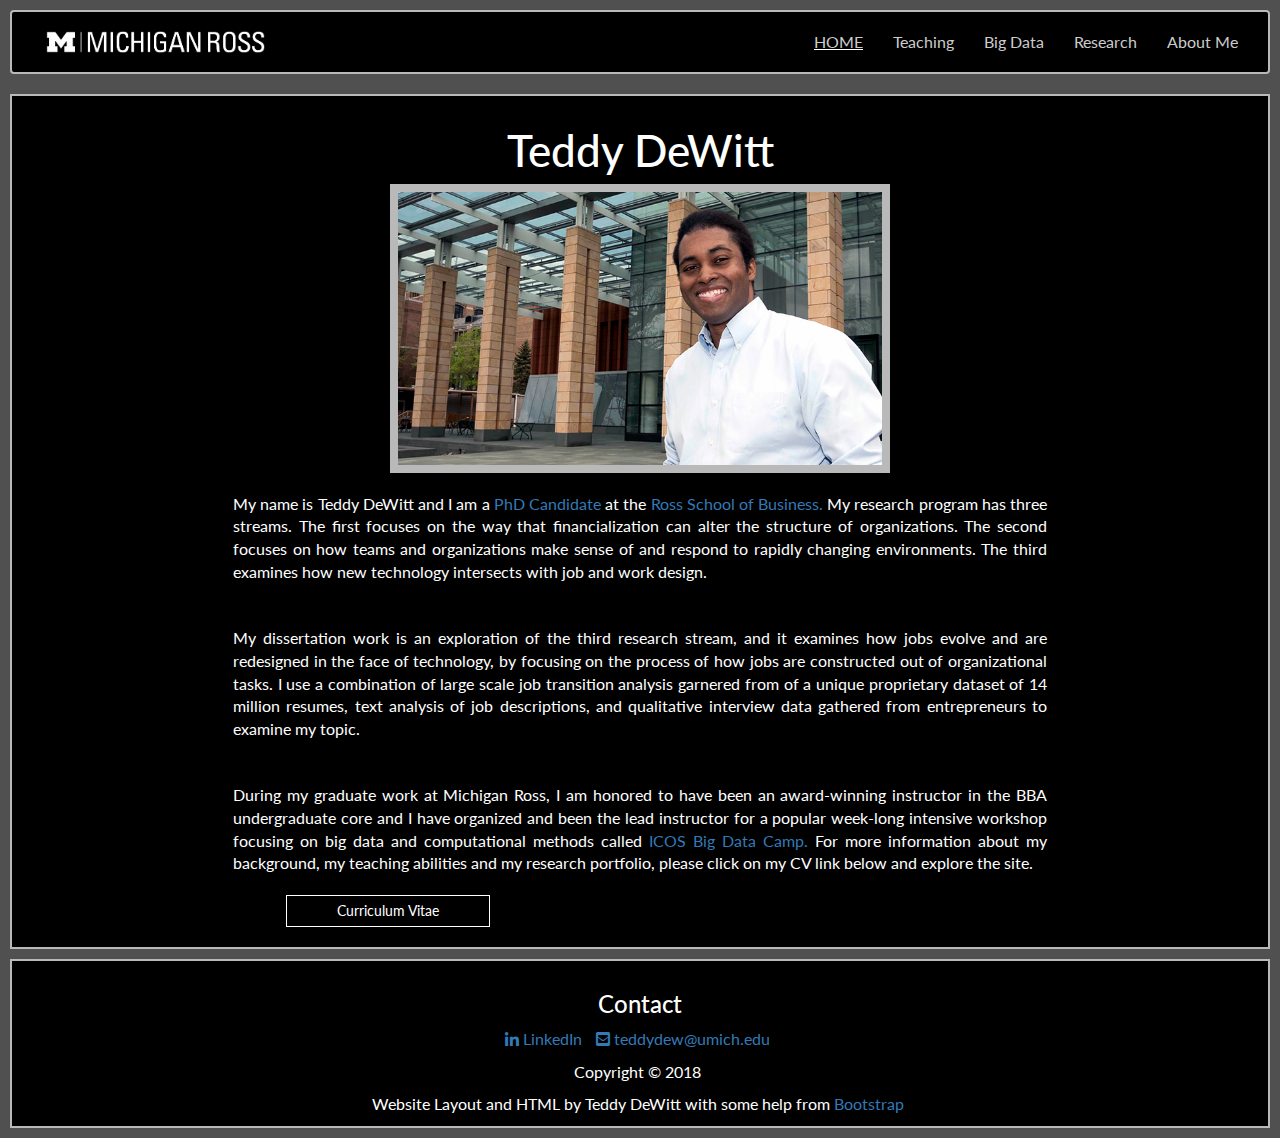
==== index.html @ 7348145e "Updated index.html to 2018-08-11 version of CV" ====
<!DOCTYPE html>
<html lang="en">
  <head>
    <meta charset="utf-8">
    <meta http-equiv="X-UA-Compatible" content="IE=edge">
    <meta name="viewport" content="width=device-width, initial-scale=1">
    <!-- The above 3 meta tags *must* come first in the head; any other head content must come *after* these tags -->
    <!-- Global site tag (gtag.js) - Google Analytics -->
    <script async src="https://www.googletagmanager.com/gtag/js?id=UA-123070462-1"></script>
    <script>
    window.dataLayer = window.dataLayer || [];
    function gtag(){dataLayer.push(arguments);}
    gtag('js', new Date());

    gtag('config', 'UA-123070462-1');
    </script>

    <meta name="copyright" content="This website is the copyright of Teddy DeWitt.">
    <meta name="description" content="This is the webpage of Teddy DeWitt, PhD Candidate.">
    <meta name="robots" content="index, follow">
    <title>Teddy DeWitt - Home</title>

    <!-- Bootstrap -->
    <link href="css/bootstrap.min.css" rel="stylesheet">
    <link rel="stylesheet" type="text/css" href="css/style.css">
    <link rel="stylesheet" href="font-awesome/css/fontawesome-all.css">
    
    <link href='https://fonts.googleapis.com/css?family=Lato' rel='stylesheet' type='text/css'>
    <link href='https://fonts.googleapis.com/css?family=Pacifico' rel='stylesheet' type='text/css'>
    <link href='https://fonts.googleapis.com/css?family=Droid+Sans' rel='stylesheet' type='text/css'>
    <link href="https://fonts.googleapis.com/css?family=Abel" rel="stylesheet" type='text/css'>
    <link rel="shortcut icon" href="img/Favicon_TD.ico">

    <!-- HTML5 shim and Respond.js for IE8 support of HTML5 elements and media queries-->
    <!-- WARNING: Respond.js doesn't work if you view the page via file:// -->
    <!--[if lt IE 9]>
      <script src="https://oss.maxcdn.com/html5shiv/3.7.2/html5shiv.min.js"></script>
      <script src="https://oss.maxcdn.com/respond/1.4.2/respond.min.js"></script>
    <![endif]-->
  </head>
  <body>
	<!--NAVBAR-->
	<div class="navbar navbar-default" role=navigation>
		<div class="container-fluid">
			<div class="navbar-header">
				
				<button type="button" class="navbar-toggle" data-toggle="collapse" data-target=".navbar-collapse">
				<span class="sr-only">Toggle Navigation</span>
					<span class="icon-bar"></span>
					<span class="icon-bar"></span>
					<span class="icon-bar"></span>
				
				</button>
				<a class="navbar-left" href="https://michiganross.umich.edu/faculty-research/areas-of-study/management-organizations"><img src="ross_logos/MichiganRossHoriz_White.png" height="60"/></a>
			
			</div>
			
			<div class="navbar-collapse collapse">
				<ul class="nav navbar-nav navbar-right">
					<li class="curloc"><a href="index.html">Home</a></li>
					<li><a href="html/Teaching.html">Teaching</a></li>
					<li><a href="html/BigData.html">Big Data</a></li>
					<li><a href="html/Research.html">Research</a></li>
					<li><a href="html/AboutMe.html">About Me</a></li>
					
					
					
				</ul>
			</div>
		</div>
	</div>	
	<!--END Navbar-->
	
	
	<!--Header-->
	<section id="about">
	<div class="header">
		<div class="container-fluid">
			<div class="row">
				
				<h1>Teddy DeWitt</h1>
			</div>
			<div class="row">
  				<div class="span4"></div>
  					<div class="teddypic">
  						<div class="span4">
  							<div class="coverphoto">
  							
  								<img class="center-block img-responsive" src="img/teddy.jpg" width="500" height="405" />
  								
  							</div>
  						</div>
  					</div>
  				<div class="span4"></div>
			</div>
		</div>
			<div class="row">
				
				<div class="col-sm-8 col-xs-8 col-centered">
					
						<p>My name is Teddy DeWitt and I am a <a href="https://michiganross.umich.edu/profiles/theodore-dewitt"> PhD Candidate</a> at the <a href="https://michiganross.umich.edu/">Ross School of Business.</a> My research program has three streams. 
						The first focuses on the way that financialization can alter the structure of organizations. 
						The second focuses on how teams and organizations make sense of and respond to rapidly changing environments. 
						The third examines how new technology intersects with job and work design.</p>
						
						<br />
						
						<p>
						My dissertation work is an exploration of the third research stream, and it examines how jobs evolve and are redesigned in the face of technology, by focusing on the process of how jobs are constructed out of organizational tasks. 
						I use a combination of large scale job transition analysis garnered from of a unique proprietary dataset of 14 million resumes, text analysis of job descriptions, and qualitative interview data gathered 
						from entrepreneurs to examine my topic.
						</p>
						
						<br />
						
						<p>
						During my graduate work at Michigan Ross, I am honored to have been an award-winning instructor in the BBA undergraduate core and I have organized and been the lead instructor for a popular week-long intensive workshop focusing on big data and computational methods called <a href="https://icosbigdatacamp.github.io/">ICOS Big Data Camp.</a> 
						For more information about my background, my teaching abilities and my research portfolio, please click on my CV link below and explore the site. <!--please click the links below and explore the site.-->
						</p>
				</div>
			</div>
			<div class="row">
				
				<div class="col-sm-7 col-xs-7 col-centered">		
					<ul class="list-inline">
					<li><a href="docs/Theodore_DeWitt_CV_2018-08-11.pdf" class="btn btn-trans btn-md" target="_blank">Curriculum Vitae</a></li>
					<!--<li><a href="https://icosbigdatacamp.github.io/2018-summer-camp/" class="btn btn-primary btn-md" target="_blank">Job Market Packet</a></li>-->
					</ul>
					
				
				
				
					
					
		
				</div>
			</div>
			
				
		</div>
	</div>
	</section>
	
	
	
	<!--END Header-->
	
	
	<!--CONTACT-->
	<section id="contact">
		<div class="contact">
			<div class="container">
				<div class="row">
					<div class="col-lg-12 col-md-12">
						<h1>Contact</h1>
					</div>
				<div>
				<div class="row">
					<div class="col-lg-12 col-md-12">
						<ul class="list-inline">
							
							<li><a href="https://www.linkedin.com/in/teddy-dewitt-047a071/" target="blank"><i class="fab fa-linkedin-in" aria-hidden="true"></i> LinkedIn</a></li>
							<li><a href="mailto:teddydew@umich.edu"><i class="fas fa-envelope-square" aria-hidden="true"></i> teddydew@umich.edu</a></li>
						
						</ul>
					</div>
					<div class="row">
						<div class="col-lg-12 col-md-12">
							<ul class="list-inline">
							<li>Copyright &copy; 2018</li> 
						</div>
					</div>
					<div class="row">
						<div class="col-lg-12 col-md-12">
							<ul class="list-inline">
							<li>Website Layout and HTML by Teddy DeWitt with some help from <a href="https://getbootstrap.com/docs/3.3/">Bootstrap</a></li> 
		
						</div>
					</div>
				<div>
			</div>
		</div>
	</section>
	
	<!--End Contact-->
	
	
	<!--
	<section id="contact">
	<div class ="contact">
		<div class = "container">
			<div class="row">
				<div class="col-lg-12 col-md-12">
					<h1>Contact</h1>
				</div>
			</div>
			<div class="row">
				<div class="col-lg-12 col-md-12">
					<ul class="list-inline">
						<li>Copyright &copy; 2018 <span class="firstname">TEDDY</span> <span class="lastname">DEWITT.</span></li>
						<li><a href="https://www.linkedin.com/in/teddy-dewitt-047a071/" target="blank"><i class="fab fa-linkedin-in" aria-hidden="true"></i> LinkedIn</a></li>
						<li><a href="mailto:teddydew@umich.edu"><i class="fas fa-envelope-square" aria-hidden="true"></i> teddydew@umich.edu</a></li>
						
					</ul>
				</div>
			
			</div>
			</div>
			
			
		</div>
	</div>
	</section>
	-->
	
	
	
	
	
	
    <!-- jQuery (necessary for Bootstrap's JavaScript plugins) -->
    <script src="https://ajax.googleapis.com/ajax/libs/jquery/1.11.3/jquery.min.js"></script>
    <!-- Include all compiled plugins (below), or include individual files as needed -->
    <script src="js/bootstrap.min.js"></script>
  </body>
</html>
---- css/style.css ----
p, h1,h2,h3,ul {
font-family: 'Lato', sans-serif;
color: white;

}



/*

body:before, body:after {
    content: "";
    position: fixed;
    background: #900;
    left: 0;
    right: 0;
    height: 10px;
}
body:before {
    top: 10px;
}
body:after {
    bottom: 10px;
}
*/
body {
    border-left: 10px solid #505050;
    border-right: 10px solid #505050;
    border-top: 10px solid #505050;
    border-bottom: 10px solid #505050;
    background-color: #505050;
    font-size:16px
}



html {
background-color:#505050;
}






/*NAVIGATION*/

.navbar {
background-color:black;
border-bottom:2px solid #b9b9b9;
border-top:2px solid #b9b9b9;
border-left:2px solid #b9b9b9;
border-right:2px solid #b9b9b9;

}

.navbar a {
color:#cccccc !important;


}

navbar .nav > li > a, 
.navbar .nav > li.current-menu-item > a, 
.navbar .nav > li.current-menu-ancestor > a {
display: inline;
color: red; V=

font-size: 1.5em;
padding: 5px 20px;}




.navbar a:hover {
color:#ffffff !important;
background-color:#545454 !important;
}

.navbar-header .navbar-brand {
color:white !important;
font-size:150%;
}

.firstname {
font-family:'Times New Roman', serif;
text-transform:uppercase;
letter-spacing:0.2em;

}

.lastname {
font-family:'Times New Roman', serif;
text-transform:uppercase;
letter-spacing:0.2em;
color:#ADD8E6;

}



.navbar li{
padding-top:5px;
}

/*HEADER*/

.header {
padding: 10px 10px 10px 10px;
/*background:url(../img/bg.jpg) no-repeat center center;*/
background-color:black;
background-size: cover;
width: 100%;
border-bottom:2px solid #b9b9b9;
border-top:2px solid #b9b9b9;
border-left:2px solid #b9b9b9;
border-right:2px solid #b9b9b9;
font-size:100%
}

.header h1 {
color: white;
font-size: 275%;
text-align: center;
}

.header h2 {
color: white;
font-size: 175%;
text-align: center;
}

.header h3 {
color: white;
font-size: 125%;
text-align: left;
}
.header p {
color: #FFFFFF;
font-size:100%;
text-align: justify;
padding-bottom:10px;

}

.header .btn {
padding:5px 50px 5px 50px;
border-radius:0px;
}

.coverphoto img {
	border-width:8px;
	border-style: solid;
	border-color:#b9b9b9;
	 
}
	
	
.teddypic {
padding-bottom:20px;
 
}



@media(max-width:768px) {

.header {
text-align:center;
padding-top: 10%;
}


.header h1 {
font-size:5em;
}
.header p {
font-size:100%;
}

.center-justified{
text-align: justify;
  margin: 0 auto;
  width: 30em;
}

.icon-justified{
  margin: auto;
  width: 30em;
}

.header .btn {
padding:5px 12px 5px 12px;

}
/*
.header img {
padding:5px 12px 5px 20px;


}
*/
}






/*CONTACT*/

.contact {
background-color:black;
color:#ffffff;
padding:10px 0 0px 0;
margin:10px 0 0 0;
text-align:center;
border-bottom:2px solid #b9b9b9;
border-top:2px solid #b9b9b9;
border-left:2px solid #b9b9b9;
border-right:2px solid #b9b9b9;
}

.contact h1 {

font-size:1.5em;
}

.contact p {
font-size0.9em;
color:#f2f2f2

}

.footer a {
color:#f2f2f2;

}

.curloc{
     
     /*background-color: #265a88;*/
     
     text-transform:uppercase;
     text-decoration:underline;
    
 }

.subsection {
	text-transform:capitalize;
	font-size:100%
}

.col-centered{
    float: none;
    margin: 0 auto;
}

ol {
color:white;
font-family: 'Lato', sans-serif;
}

.myCarousel{
  width:300px;
  height:300px;
  margin: 0 auto;
}
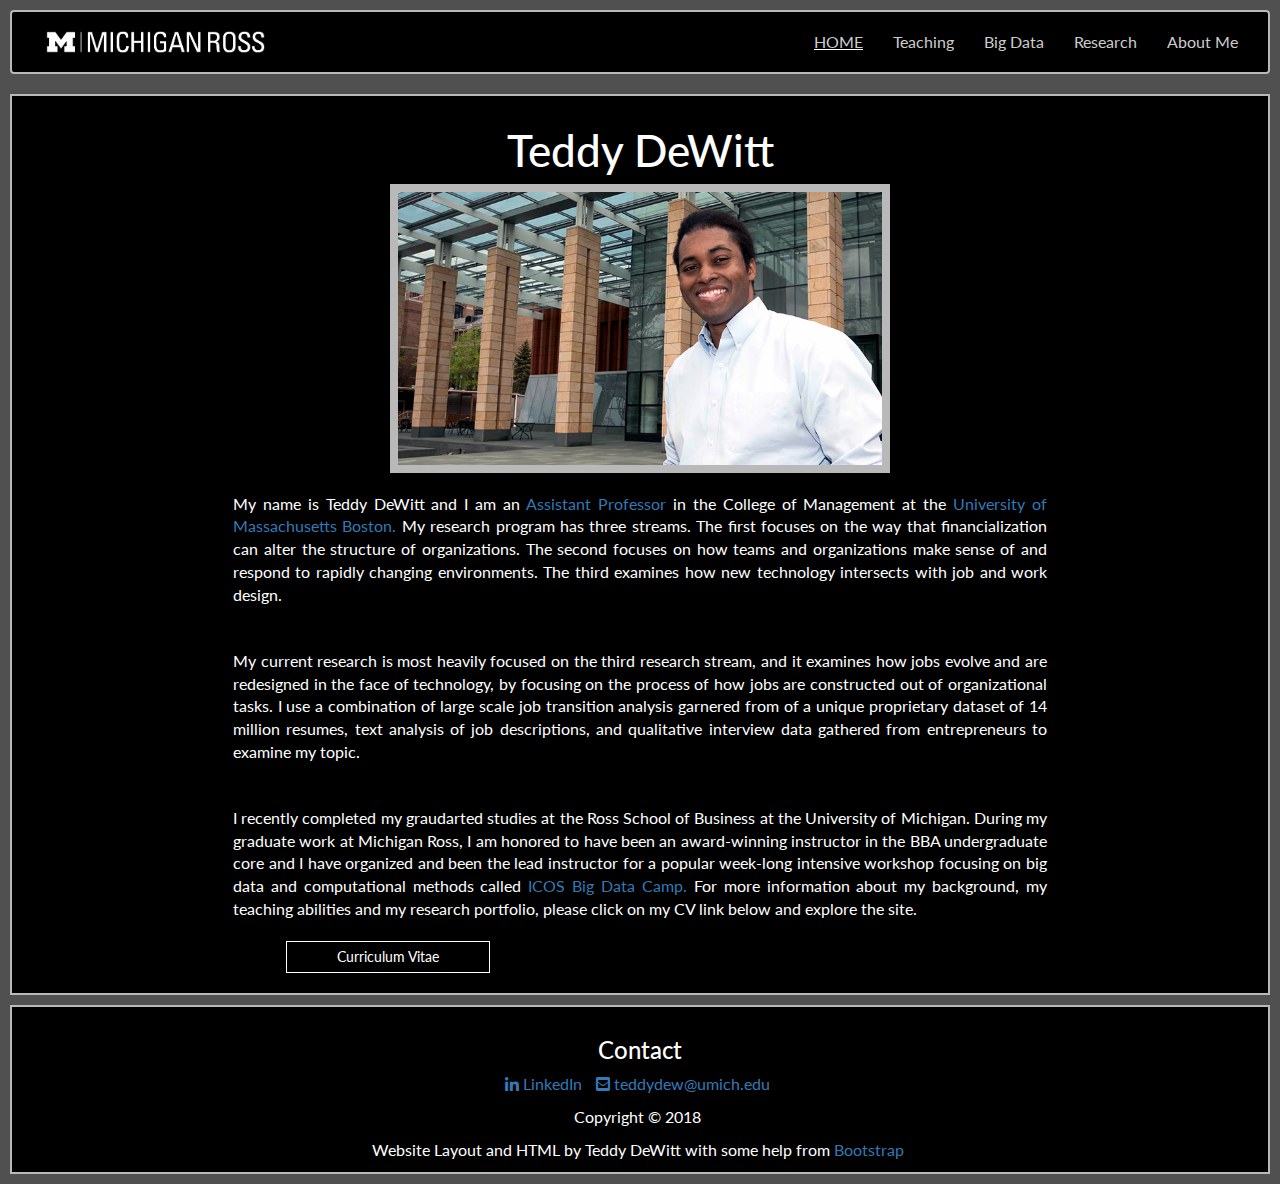
==== commit 7aad6957: "Updated index.html with current information" ====
--- a/index.html
+++ b/index.html
@@ -51,7 +51,7 @@
 					<span class="icon-bar"></span>
 				
 				</button>
-				<a class="navbar-left" href="https://michiganross.umich.edu/faculty-research/areas-of-study/management-organizations"><img src="ross_logos/MichiganRossHoriz_White.png" height="60"/></a>
+				<a class="navbar-left" href="https://business.umb.edu"><img src="ross_logos/MichiganRossHoriz_White.png" height="60"/></a>
 			
 			</div>
 			
@@ -98,7 +98,7 @@
 				
 				<div class="col-sm-8 col-xs-8 col-centered">
 					
-						<p>My name is Teddy DeWitt and I am a <a href="https://michiganross.umich.edu/profiles/theodore-dewitt"> PhD Candidate</a> at the <a href="https://michiganross.umich.edu/">Ross School of Business.</a> My research program has three streams. 
+						<p>My name is Teddy DeWitt and I am an <a href="https://www.umb.edu/faculty_staff/list/theodore_dewitt"> Assistant Professor</a> in the College of Management at the <a href="https://www.umb.edu"> University of Massachusetts Boston.</a> My research program has three streams. 
 						The first focuses on the way that financialization can alter the structure of organizations. 
 						The second focuses on how teams and organizations make sense of and respond to rapidly changing environments. 
 						The third examines how new technology intersects with job and work design.</p>
@@ -106,7 +106,7 @@
 						<br />
 						
 						<p>
-						My dissertation work is an exploration of the third research stream, and it examines how jobs evolve and are redesigned in the face of technology, by focusing on the process of how jobs are constructed out of organizational tasks. 
+						My current research is most heavily focused on the third research stream, and it examines how jobs evolve and are redesigned in the face of technology, by focusing on the process of how jobs are constructed out of organizational tasks. 
 						I use a combination of large scale job transition analysis garnered from of a unique proprietary dataset of 14 million resumes, text analysis of job descriptions, and qualitative interview data gathered 
 						from entrepreneurs to examine my topic.
 						</p>
@@ -114,7 +114,7 @@
 						<br />
 						
 						<p>
-						During my graduate work at Michigan Ross, I am honored to have been an award-winning instructor in the BBA undergraduate core and I have organized and been the lead instructor for a popular week-long intensive workshop focusing on big data and computational methods called <a href="https://icosbigdatacamp.github.io/">ICOS Big Data Camp.</a> 
+						I recently completed my graudarted studies at the Ross School of Business at the University of Michigan. During my graduate work at Michigan Ross, I am honored to have been an award-winning instructor in the BBA undergraduate core and I have organized and been the lead instructor for a popular week-long intensive workshop focusing on big data and computational methods called <a href="https://icosbigdatacamp.github.io/">ICOS Big Data Camp.</a> 
 						For more information about my background, my teaching abilities and my research portfolio, please click on my CV link below and explore the site. <!--please click the links below and explore the site.-->
 						</p>
 				</div>
@@ -123,7 +123,7 @@
 				
 				<div class="col-sm-7 col-xs-7 col-centered">		
 					<ul class="list-inline">
-					<li><a href="docs/Theodore_DeWitt_CV_2018-08-11.pdf" class="btn btn-trans btn-md" target="_blank">Curriculum Vitae</a></li>
+					<li><a href="docs/Theodore_DeWitt_CV_2018-08-15.pdf" class="btn btn-trans btn-md" target="_blank">Curriculum Vitae</a></li>
 					<!--<li><a href="https://icosbigdatacamp.github.io/2018-summer-camp/" class="btn btn-primary btn-md" target="_blank">Job Market Packet</a></li>-->
 					</ul>
 					
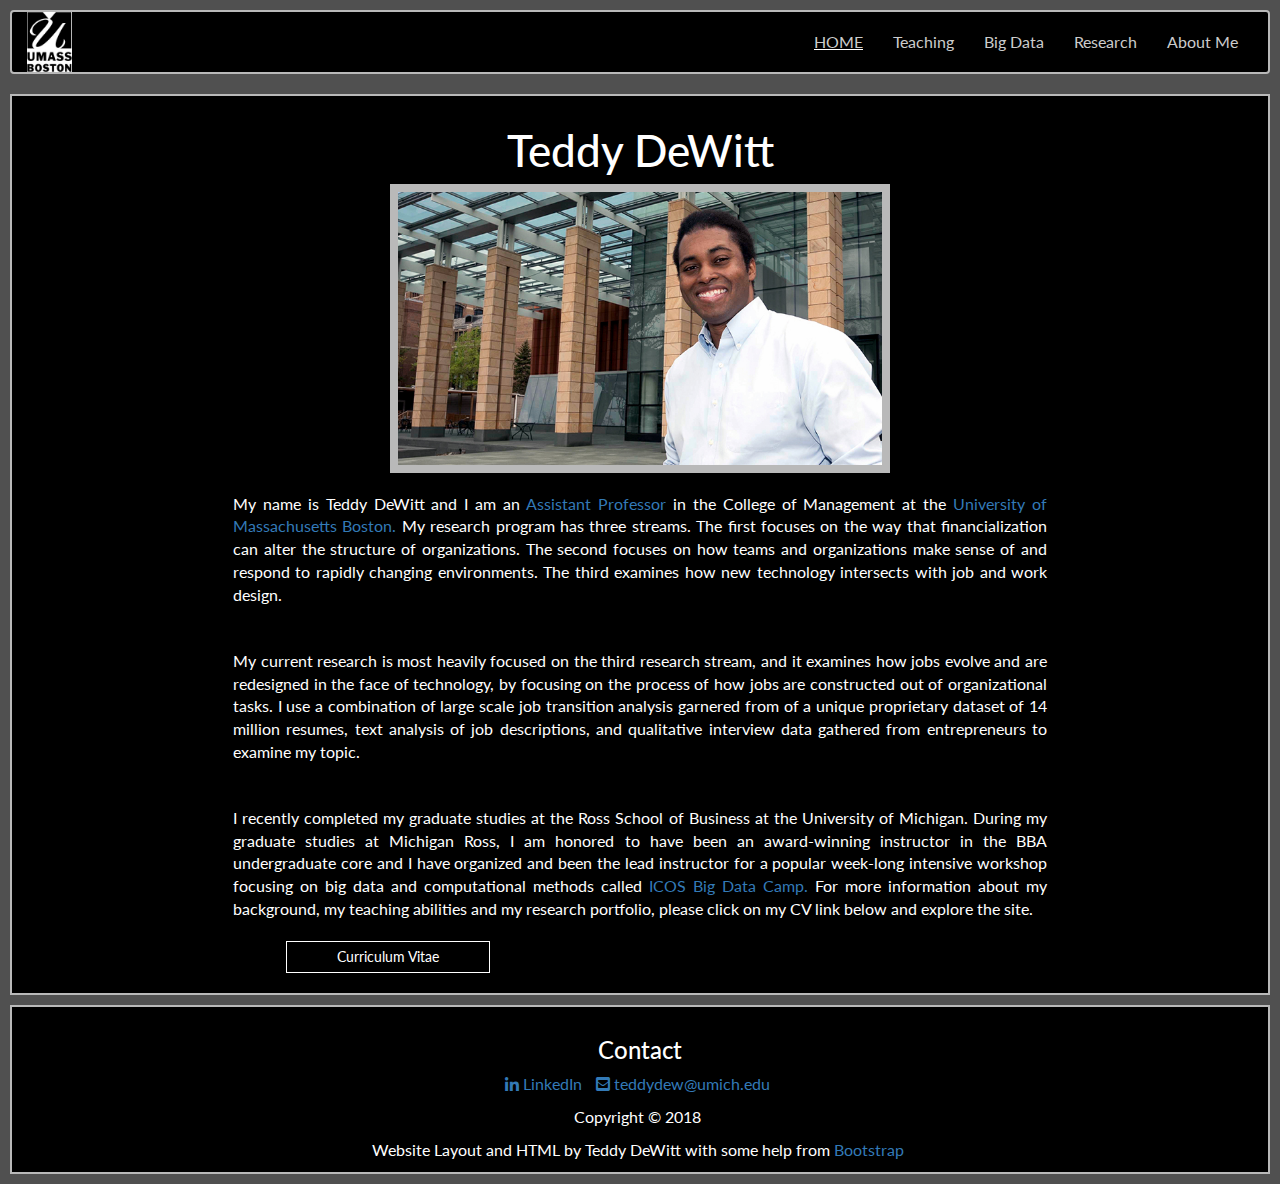
==== commit f2b7781a: "Added UMB Logo" ====
--- a/index.html
+++ b/index.html
@@ -51,7 +51,7 @@
 					<span class="icon-bar"></span>
 				
 				</button>
-				<a class="navbar-left" href="https://business.umb.edu"><img src="ross_logos/MichiganRossHoriz_White.png" height="60"/></a>
+				<a class="navbar-left" href="https://business.umb.edu"><img src="img/UMB.jpg" height="60"/></a>
 			
 			</div>
 			
@@ -114,7 +114,7 @@
 						<br />
 						
 						<p>
-						I recently completed my graudarted studies at the Ross School of Business at the University of Michigan. During my graduate work at Michigan Ross, I am honored to have been an award-winning instructor in the BBA undergraduate core and I have organized and been the lead instructor for a popular week-long intensive workshop focusing on big data and computational methods called <a href="https://icosbigdatacamp.github.io/">ICOS Big Data Camp.</a> 
+						I recently completed my graduate studies at the Ross School of Business at the University of Michigan. During my graduate studies at Michigan Ross, I am honored to have been an award-winning instructor in the BBA undergraduate core and I have organized and been the lead instructor for a popular week-long intensive workshop focusing on big data and computational methods called <a href="https://icosbigdatacamp.github.io/">ICOS Big Data Camp.</a> 
 						For more information about my background, my teaching abilities and my research portfolio, please click on my CV link below and explore the site. <!--please click the links below and explore the site.-->
 						</p>
 				</div>
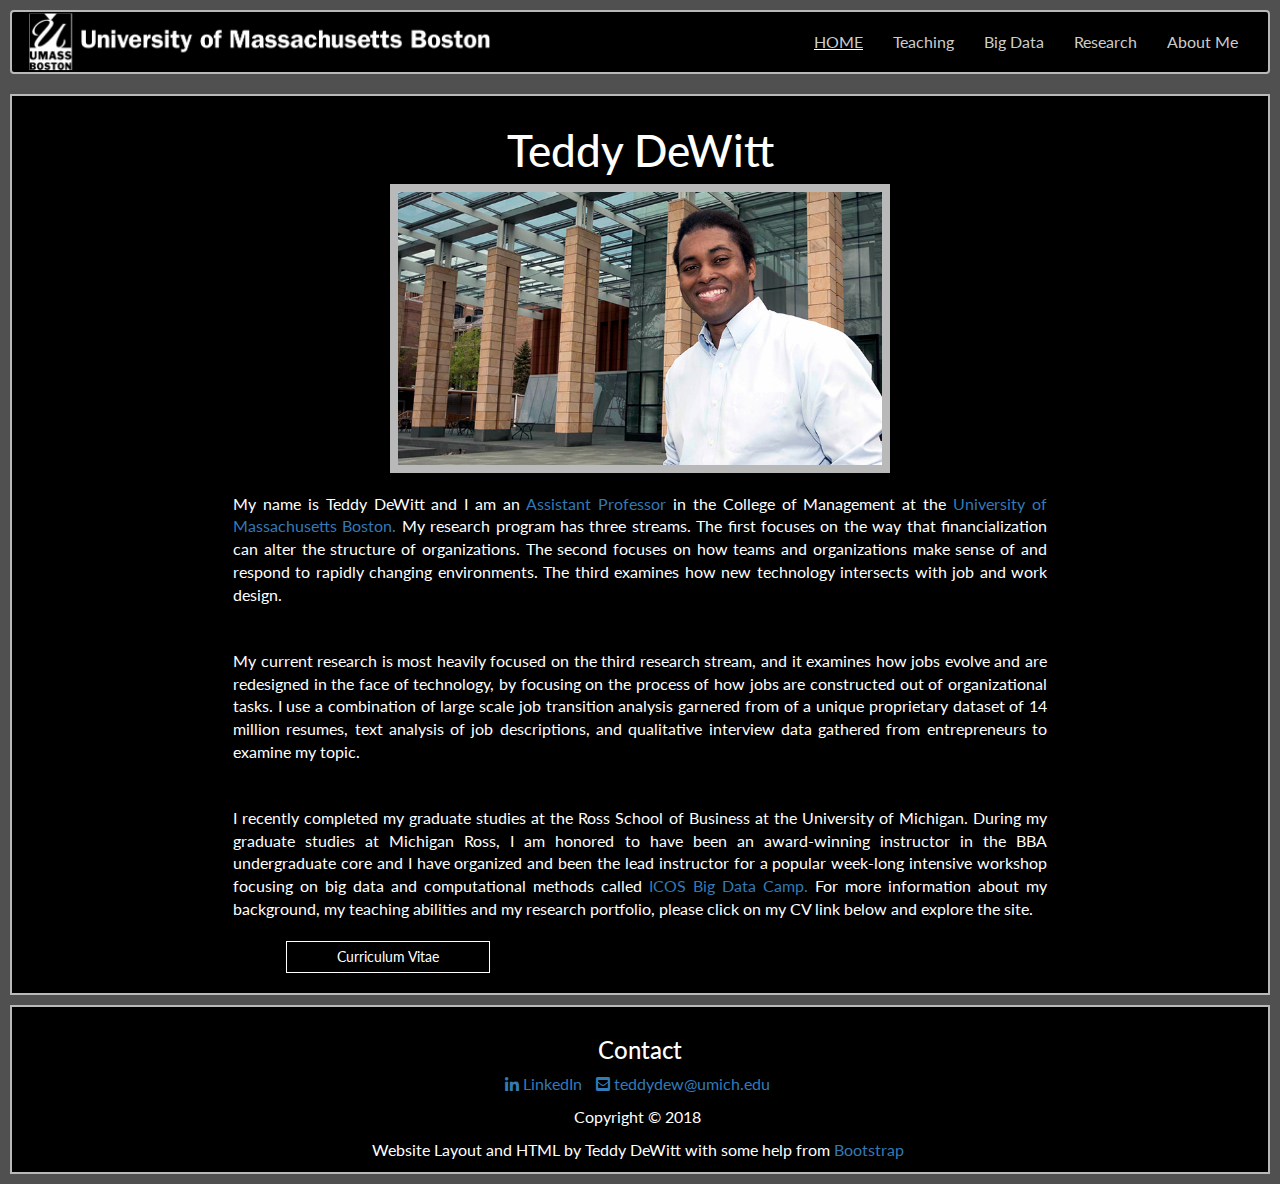
==== commit 56c3ff20: "Change UMB Logo" ====
--- a/index.html
+++ b/index.html
@@ -51,7 +51,7 @@
 					<span class="icon-bar"></span>
 				
 				</button>
-				<a class="navbar-left" href="https://business.umb.edu"><img src="img/UMB.jpg" height="60"/></a>
+				<a class="navbar-left" href="https://business.umb.edu"><img src="img/UMBLogoName.png" height="60"/></a>
 			
 			</div>
 			
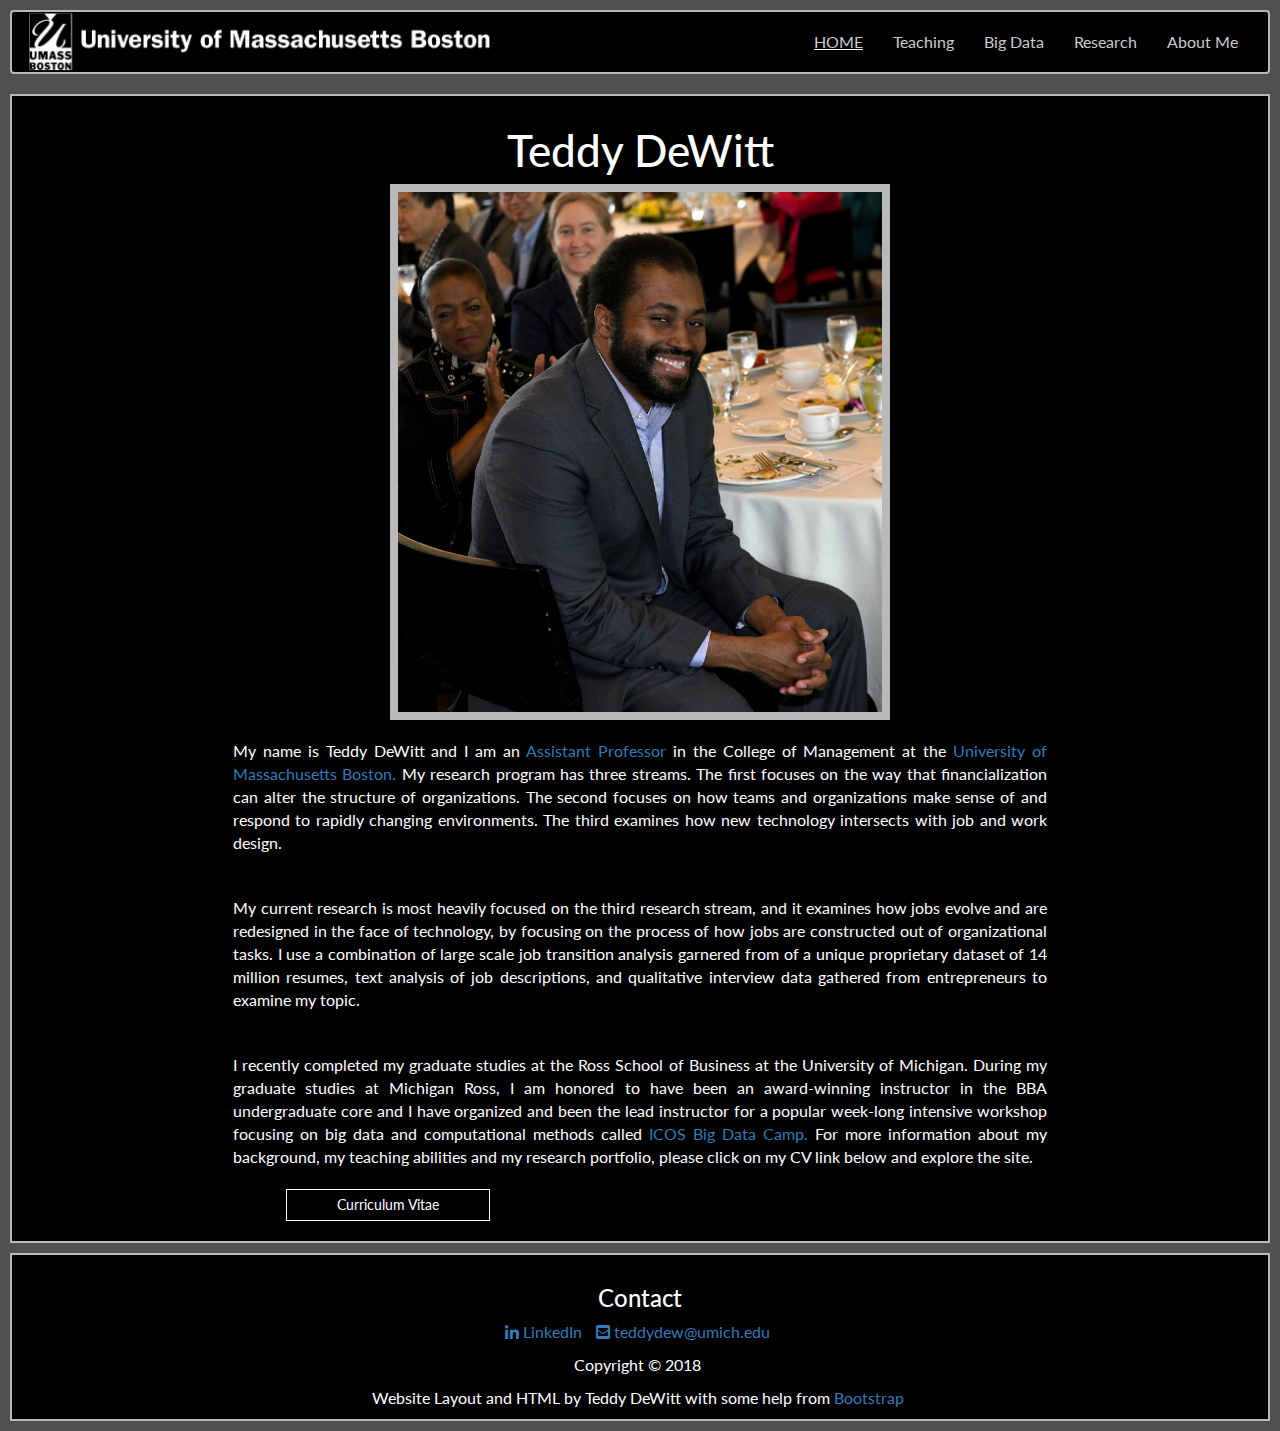
==== commit dee0a813: "added new front page photo" ====
--- a/index.html
+++ b/index.html
@@ -86,7 +86,7 @@
   						<div class="span4">
   							<div class="coverphoto">
   							
-  								<img class="center-block img-responsive" src="img/teddy.jpg" width="500" height="405" />
+  								<img class="center-block img-responsive" src="img/teddy_doc.jpg" width="500" height="405" />
   								
   							</div>
   						</div>
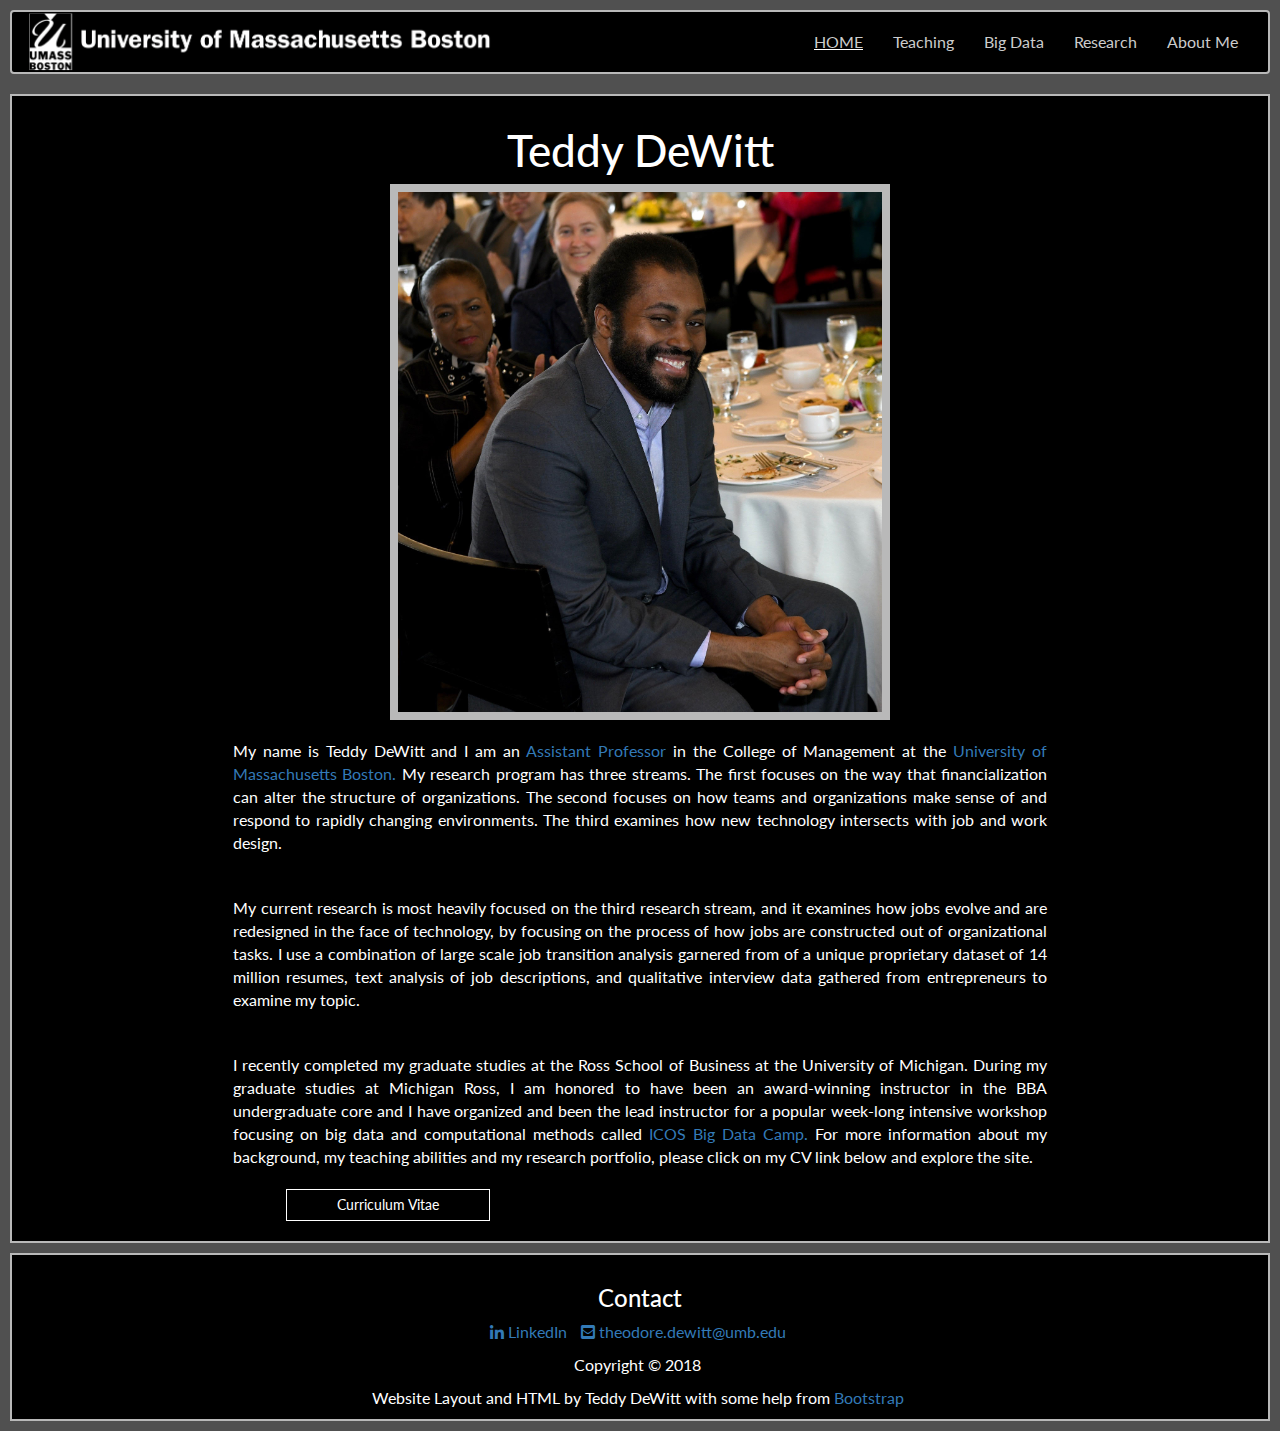
==== commit 15387fc9: "Updated email" ====
--- a/index.html
+++ b/index.html
@@ -160,7 +160,7 @@
 						<ul class="list-inline">
 							
 							<li><a href="https://www.linkedin.com/in/teddy-dewitt-047a071/" target="blank"><i class="fab fa-linkedin-in" aria-hidden="true"></i> LinkedIn</a></li>
-							<li><a href="mailto:teddydew@umich.edu"><i class="fas fa-envelope-square" aria-hidden="true"></i> teddydew@umich.edu</a></li>
+							<li><a href="mailto:theodore.dewitt@umb.edu"><i class="fas fa-envelope-square" aria-hidden="true"></i> theodore.dewitt@umb.edu</a></li>
 						
 						</ul>
 					</div>
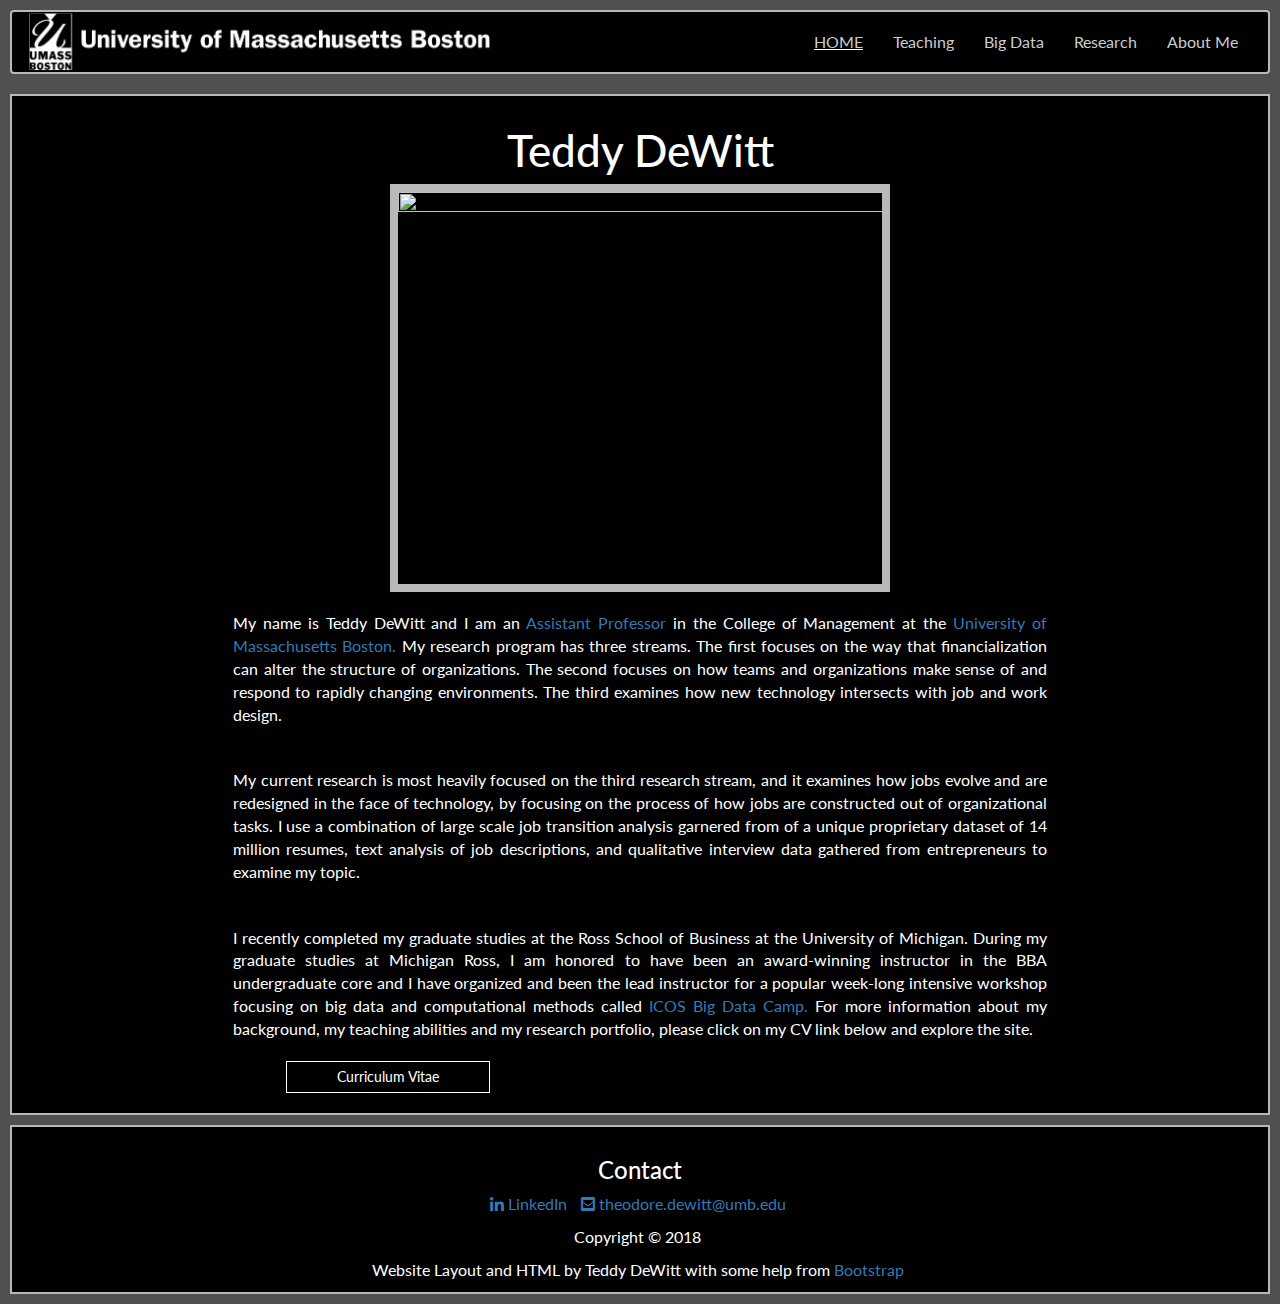
==== commit 30259bda: "changed cover photo" ====
--- a/index.html
+++ b/index.html
@@ -86,7 +86,7 @@
   						<div class="span4">
   							<div class="coverphoto">
   							
-  								<img class="center-block img-responsive" src="img/teddy_doc.jpg" width="500" height="405" />
+  								<img class="center-block img-responsive" src="img/teddy_main.jpg" width="500" height="405" />
   								
   							</div>
   						</div>
